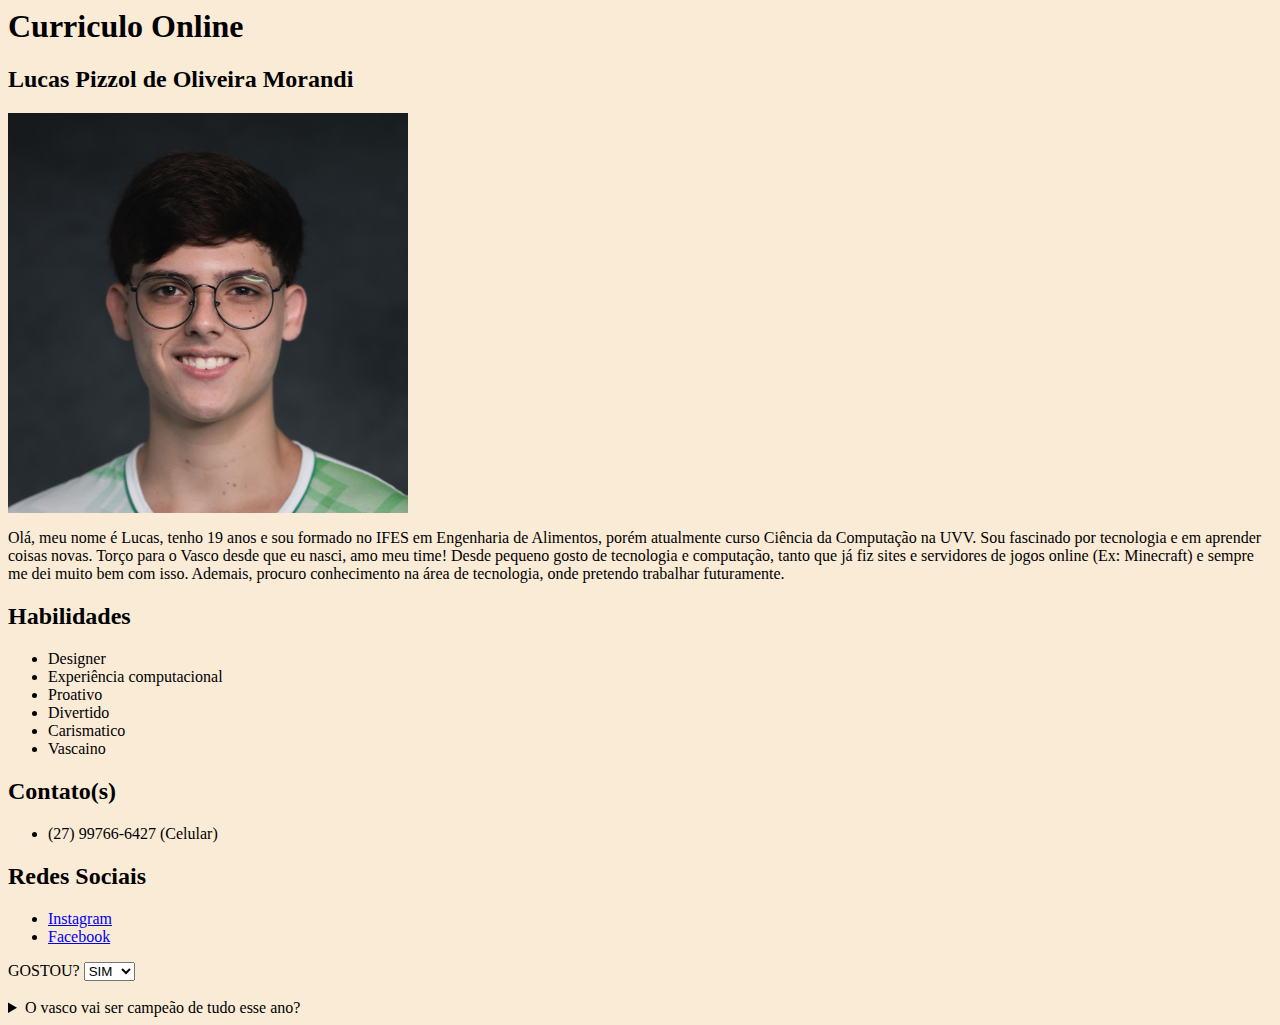
==== index.html @ 5983c0f1 "Index" ====
<html>
    <head>
        <title>Curriculo Online</title>

        <body>
            <style>
                body {background-color: antiquewhite

                }
            </style>
            <h1>Curriculo Online</h1>
            <h2>Lucas Pizzol de Oliveira Morandi</h2>
            <img width="400px" src="FOLDER.jpg" alt="">
            
            <p>Olá, meu nome é Lucas, tenho 19 anos e sou formado no IFES em Engenharia de Alimentos, porém atualmente curso Ciência da Computação na UVV. Sou fascinado por tecnologia e em aprender coisas novas. Torço para o Vasco desde que eu nasci, amo meu time! Desde pequeno gosto de tecnologia e computação, tanto que já fiz sites e servidores de jogos online (Ex: Minecraft) e sempre me dei muito bem com isso. Ademais, procuro conhecimento na área de tecnologia, onde pretendo trabalhar futuramente. </p>
            <h2>Habilidades</h2>
            <ul>
            
                <li>Designer</li>
                <li>Experiência computacional</li>
                <li>Proativo</li>
                <li>Divertido</li>
                <li>Carismatico</li>
                <li>Vascaino</li>
            </ul>

            <h2>Contato(s)</h2>
            <ul>
                <li>(27) 99766-6427 (Celular)</li>
            </ul>
            
            <h2>Redes Sociais</h2>
            <ul>
            <li><a href="https://www.instagram.com/lucaspizzol/" target="_blank">Instagram</li></a>
            <li><a href="https://www.facebook.com/lucaspizzol/" target="_blank">Facebook</li></a>
            </ul>
            <label for="GOSTOU?">GOSTOU?</label>
            <select name="GOSTOU?" id="GOSTOU?">
                <option value="SIM">SIM</option>
                <option value="NÃO">NÃO</option>
            </select>
            <br></br>
            <details>
                <summary>O vasco vai ser campeão de tudo esse ano?</summary>
                <p>Com certeza</p>
                <img width="100px" src="escudo-do-vasco-da-gama.webp" alt="">
            </details>



        </body>
    </head>
</html>
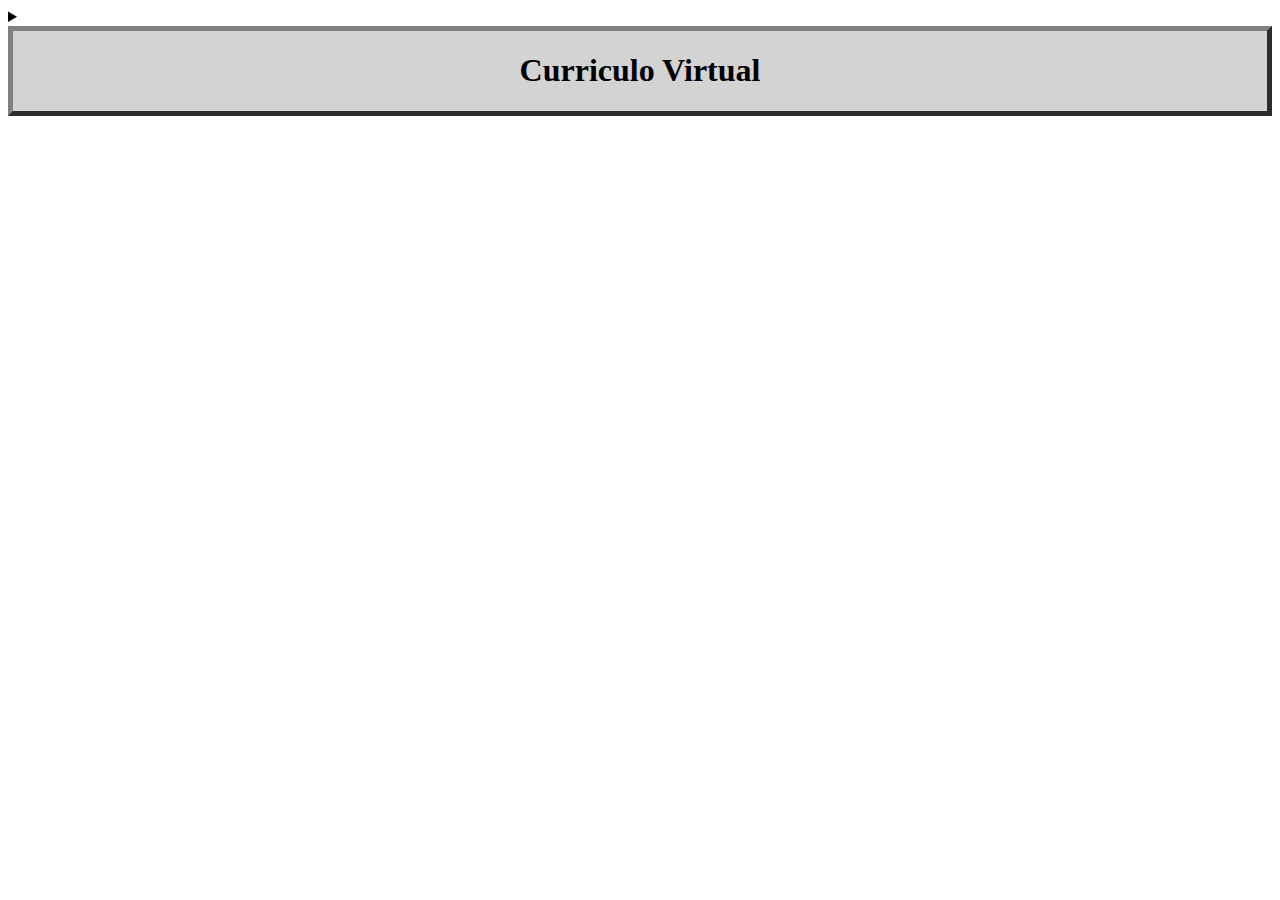
==== commit 66f3873d: "Terceira atualização" ====
--- a/index.html
+++ b/index.html
@@ -1,14 +1,22 @@
 <html>
     <head>
-        <title>Curriculo Online</title>
+        <title>Curriculo Virtual</title>
 
         <body>
             <style>
-                body {background-color: antiquewhite
+                body {background-color: white
 
                 }
+
+                .myDiv {
+                    border: 5px outset gray;
+                    background-color: lightgray;
+                    text-align: center;
+                }
+
             </style>
-            <h1>Curriculo Online</h1>
+            <details>
+                <summary><div class="myDiv"><h1>Curriculo Virtual</h1></div></summary>
             <h2>Lucas Pizzol de Oliveira Morandi</h2>
             <img width="400px" src="FOLDER.jpg" alt="">
             
@@ -31,8 +39,8 @@
             
             <h2>Redes Sociais</h2>
             <ul>
-            <li><a href="https://www.instagram.com/lucaspizzol/" target="_blank">Instagram</li></a>
-            <li><a href="https://www.facebook.com/lucaspizzol/" target="_blank">Facebook</li></a>
+            <li><a href="https://www.instagram.com/lucaspizzol/" target="_blank"><img width="50px" src="https://upload.wikimedia.org/wikipedia/commons/thumb/a/a5/Instagram_icon.png/1200px-Instagram_icon.png" alt=""></li></a>
+            <li><a href="https://www.facebook.com/lucaspizzol/" target="_blank"><img width="50px" src="https://www.gov.br/mre/pt-br/delbrasupa/facebook-logo-blue-circle-large-transparent-png.png" alt=""></li></a>
             </ul>
             <label for="GOSTOU?">GOSTOU?</label>
             <select name="GOSTOU?" id="GOSTOU?">
@@ -40,7 +48,6 @@
                 <option value="NÃO">NÃO</option>
             </select>
             <br></br>
-            <details>
                 <summary>O vasco vai ser campeão de tudo esse ano?</summary>
                 <p>Com certeza</p>
                 <img width="100px" src="escudo-do-vasco-da-gama.webp" alt="">
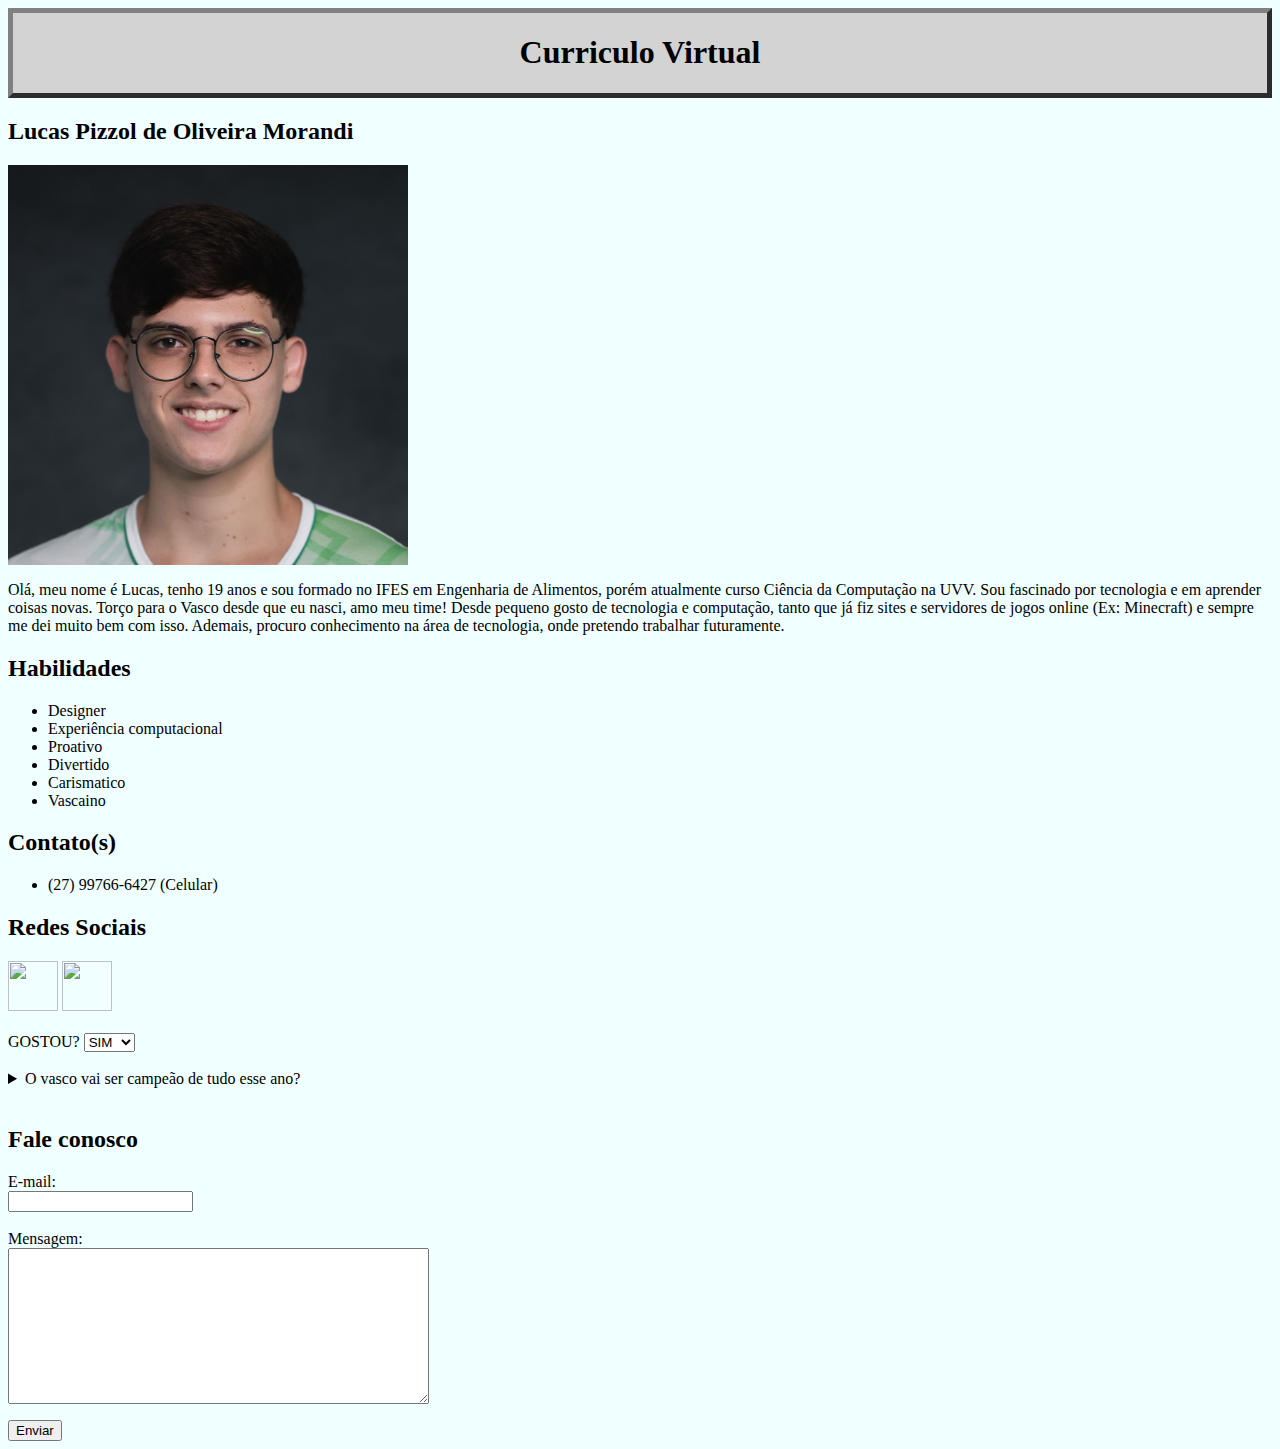
==== commit 1b9021aa: "Nova atualização" ====
--- a/index.html
+++ b/index.html
@@ -4,7 +4,7 @@
 
         <body>
             <style>
-                body {background-color: white
+                body {background-color: azure
 
                 }
 
@@ -15,8 +15,7 @@
                 }
 
             </style>
-            <details>
-                <summary><div class="myDiv"><h1>Curriculo Virtual</h1></div></summary>
+                <div class="myDiv"><h1>Curriculo Virtual</h1></div>
             <h2>Lucas Pizzol de Oliveira Morandi</h2>
             <img width="400px" src="FOLDER.jpg" alt="">
             
@@ -38,20 +37,33 @@
             </ul>
             
             <h2>Redes Sociais</h2>
-            <ul>
-            <li><a href="https://www.instagram.com/lucaspizzol/" target="_blank"><img width="50px" src="https://upload.wikimedia.org/wikipedia/commons/thumb/a/a5/Instagram_icon.png/1200px-Instagram_icon.png" alt=""></li></a>
-            <li><a href="https://www.facebook.com/lucaspizzol/" target="_blank"><img width="50px" src="https://www.gov.br/mre/pt-br/delbrasupa/facebook-logo-blue-circle-large-transparent-png.png" alt=""></li></a>
-            </ul>
+            <a href="https://www.instagram.com/lucaspizzol/" target="_blank"><img width="50px" src="https://upload.wikimedia.org/wikipedia/commons/thumb/a/a5/Instagram_icon.png/1200px-Instagram_icon.png" alt=""></a>
+            <a href="https://www.facebook.com/lucaspizzol/" target="_blank"><img width="50px" src="https://www.gov.br/mre/pt-br/delbrasupa/facebook-logo-blue-circle-large-transparent-png.png" alt=""></a>
+            <br>
+            <br>
             <label for="GOSTOU?">GOSTOU?</label>
             <select name="GOSTOU?" id="GOSTOU?">
                 <option value="SIM">SIM</option>
                 <option value="NÃO">NÃO</option>
             </select>
             <br></br>
+            <details>
                 <summary>O vasco vai ser campeão de tudo esse ano?</summary>
                 <p>Com certeza</p>
                 <img width="100px" src="escudo-do-vasco-da-gama.webp" alt="">
             </details>
+            <br>
+            
+            <h2>Fale conosco</h2>
+            <form action="/action_page.php" method="get" id="form1">
+                <label for="fname">E-mail:</label><br>
+                <input type="text" id="fname" name="fname"><br><br>
+                <label for="lname">Mensagem:</label><br>
+                <textarea id="lname" name="lname" rows="10" cols="50">
+                </textarea><br>
+                </form>
+                <button type="submit" form="form1" value="Submit" onclick="alert('Obrigado!')">Enviar</button>
+            
 
 
 
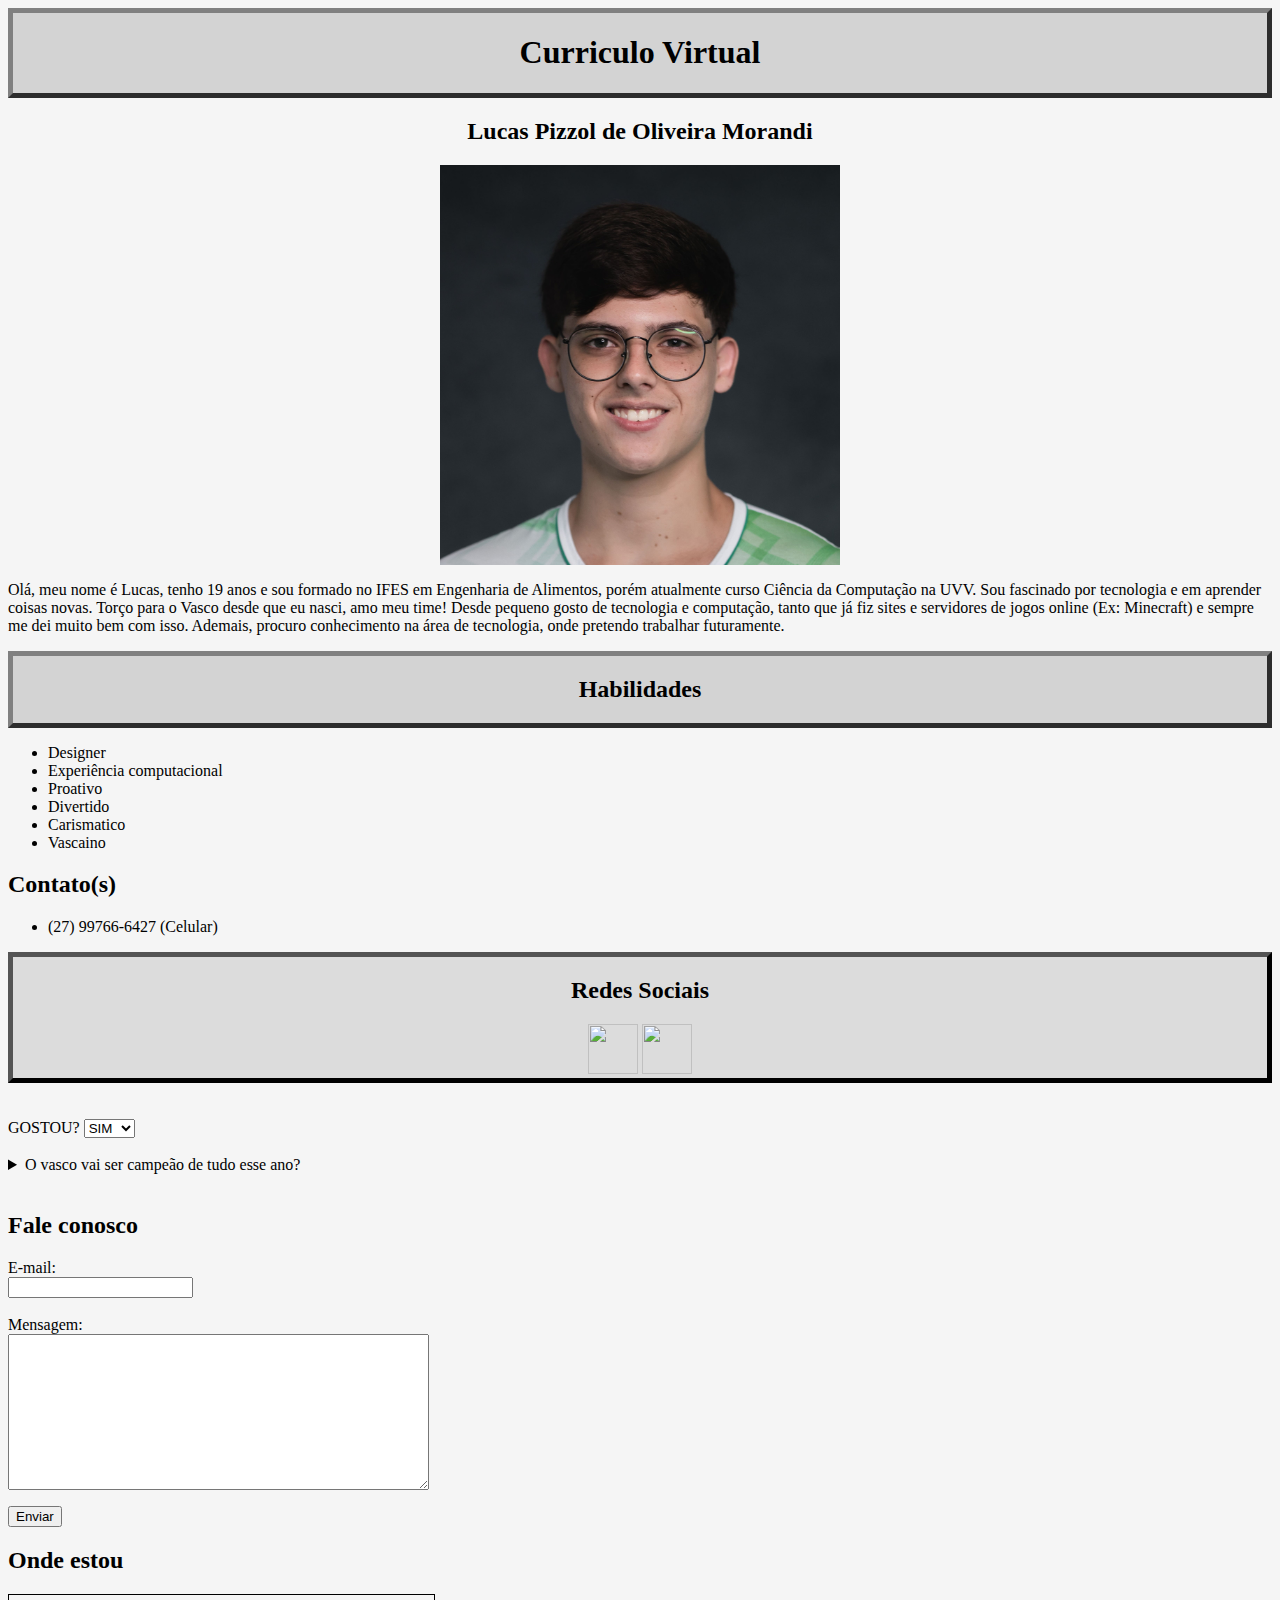
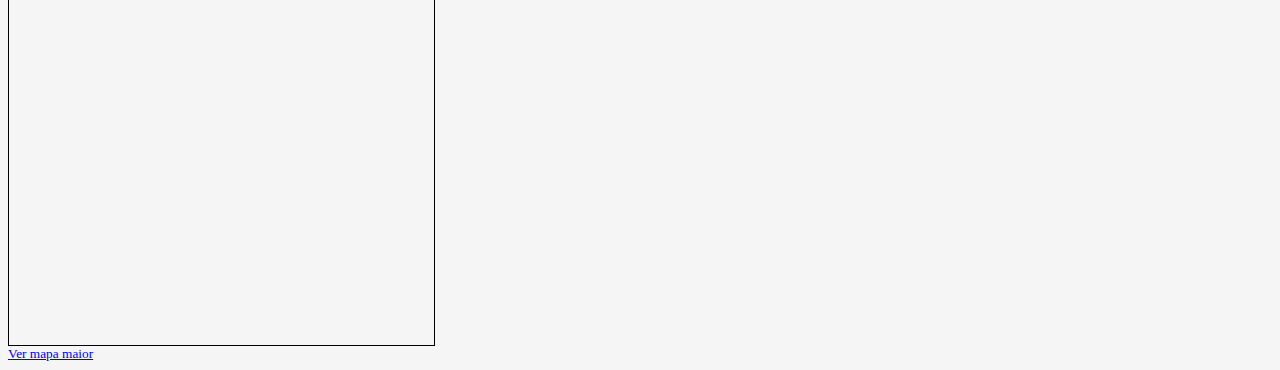
==== commit 6c150e3a: "VASCo" ====
--- a/index.html
+++ b/index.html
@@ -4,7 +4,7 @@
 
         <body>
             <style>
-                body {background-color: azure
+                body {background-color: whitesmoke
 
                 }
 
@@ -14,13 +14,38 @@
                     text-align: center;
                 }
 
+                h2 {
+                    color: black;
+                }
+
+                div#header {
+                    background-color: whitesmoke;
+                    text-align: center;
+        
+                }
+
+                div#habilidades {
+                    border: 5px outset gray;
+                    background-color: lightgray;
+                    text-align: center;
+                }
+
+                div#insta {
+                    border: 5px outset black;
+                    background-color: gainsboro;
+                    text-align: center;
+                }
             </style>
                 <div class="myDiv"><h1>Curriculo Virtual</h1></div>
-            <h2>Lucas Pizzol de Oliveira Morandi</h2>
-            <img width="400px" src="FOLDER.jpg" alt="">
+            <div id="header">
+                <h2>Lucas Pizzol de Oliveira Morandi</h2>
+                <img width="400px" src="FOLDER.jpg" alt="">
+            </div>
             
             <p>Olá, meu nome é Lucas, tenho 19 anos e sou formado no IFES em Engenharia de Alimentos, porém atualmente curso Ciência da Computação na UVV. Sou fascinado por tecnologia e em aprender coisas novas. Torço para o Vasco desde que eu nasci, amo meu time! Desde pequeno gosto de tecnologia e computação, tanto que já fiz sites e servidores de jogos online (Ex: Minecraft) e sempre me dei muito bem com isso. Ademais, procuro conhecimento na área de tecnologia, onde pretendo trabalhar futuramente. </p>
+            <div id="habilidades">
             <h2>Habilidades</h2>
+            </div>
             <ul>
             
                 <li>Designer</li>
@@ -31,14 +56,17 @@
                 <li>Vascaino</li>
             </ul>
 
+
+
             <h2>Contato(s)</h2>
             <ul>
                 <li>(27) 99766-6427 (Celular)</li>
             </ul>
-            
+            <div id="insta">
             <h2>Redes Sociais</h2>
             <a href="https://www.instagram.com/lucaspizzol/" target="_blank"><img width="50px" src="https://upload.wikimedia.org/wikipedia/commons/thumb/a/a5/Instagram_icon.png/1200px-Instagram_icon.png" alt=""></a>
             <a href="https://www.facebook.com/lucaspizzol/" target="_blank"><img width="50px" src="https://www.gov.br/mre/pt-br/delbrasupa/facebook-logo-blue-circle-large-transparent-png.png" alt=""></a>
+            </div>
             <br>
             <br>
             <label for="GOSTOU?">GOSTOU?</label>
@@ -63,6 +91,9 @@
                 </textarea><br>
                 </form>
                 <button type="submit" form="form1" value="Submit" onclick="alert('Obrigado!')">Enviar</button>
+
+            <h2>Onde estou</h2>
+            <iframe width="425" height="350" src="https://www.openstreetmap.org/export/embed.html?bbox=-43.23120117187501%2C-24.9362573230613%2C-28.729248046875004%2C-15.675932151334584&amp;layer=mapnik" style="border: 1px solid black"></iframe><br/><small><a href="https://www.openstreetmap.org/#map=7/-20.376/-35.980">Ver mapa maior</a></small>
             
 
 
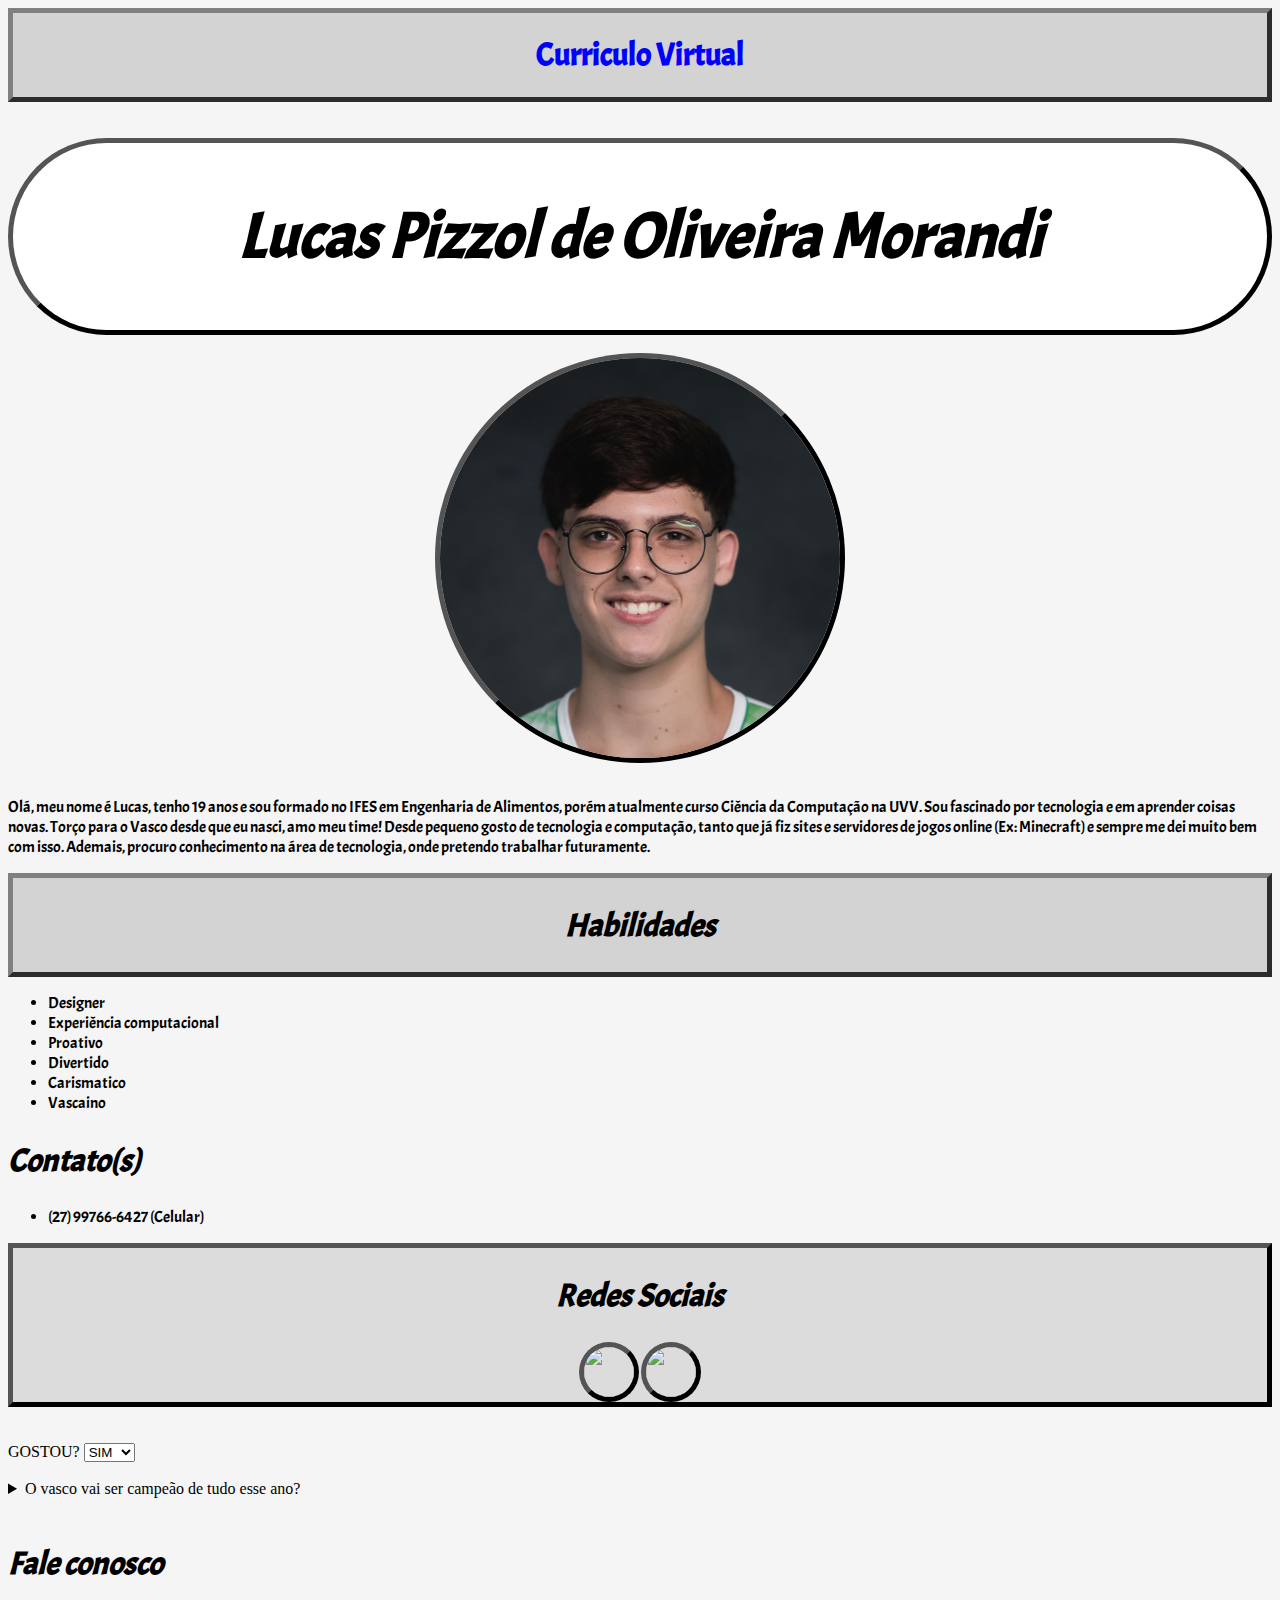
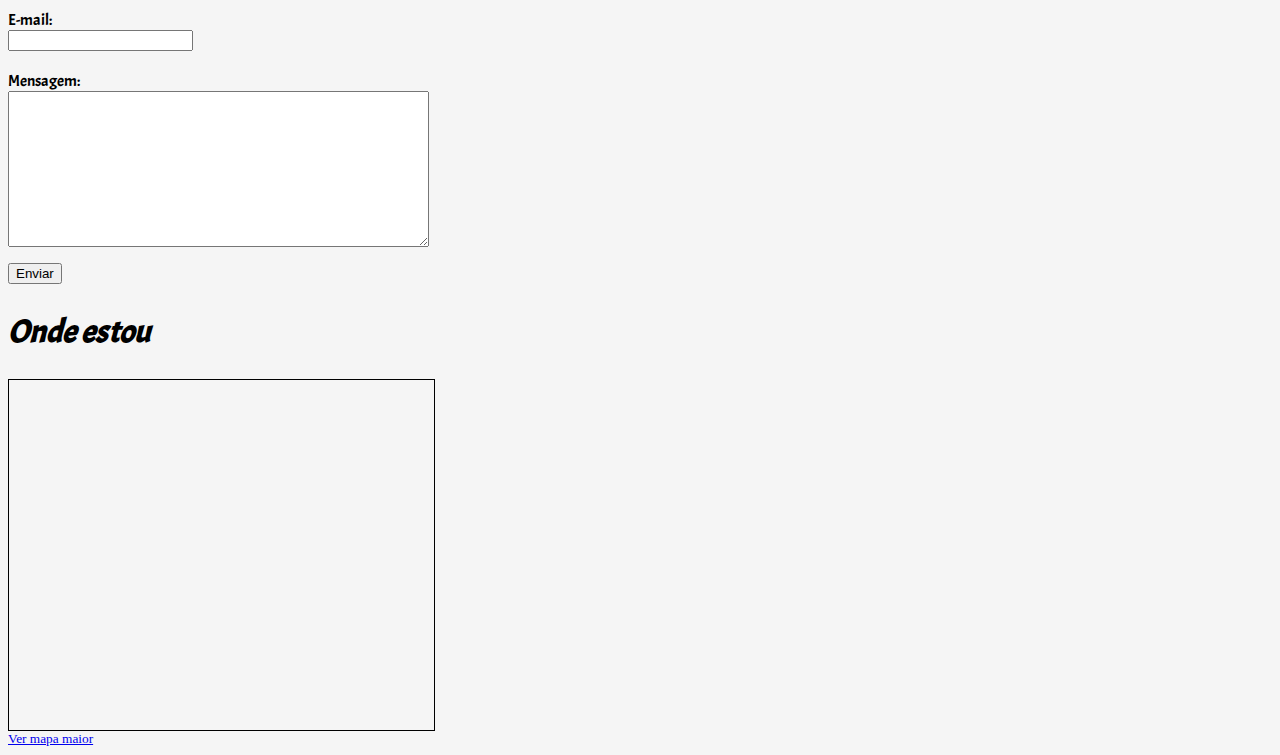
==== commit 6b9e6834: "css" ====
--- a/index.html
+++ b/index.html
@@ -1,9 +1,11 @@
 <html>
     <head>
+        <link rel="stylesheet" href="index.css">
         <title>Curriculo Virtual</title>
 
         <body>
             <style>
+                
                 body {background-color: whitesmoke
 
                 }
@@ -12,15 +14,30 @@
                     border: 5px outset gray;
                     background-color: lightgray;
                     text-align: center;
+                    font-weight: bold;
+                    font-family: "Acme", sans-serif;
+                    font-weight: 400;
+                    font-style: normal;;
+                    color: blue;
                 }
 
                 h2 {
                     color: black;
+                    font-size: 200%;
+                    font-weight: bold;
+                    font-style: italic;
                 }
 
                 div#header {
-                    background-color: whitesmoke;
+                    background-color: white;
                     text-align: center;
+                    font-size: 200%;
+                    border-radius: 50pc;
+                    border: 5px outset black;
+                    font-weight: bold;
+                    font-family: "Acme", sans-serif;
+                    font-weight: 400;
+                    font-style: normal;;
         
                 }
 
@@ -28,18 +45,28 @@
                     border: 5px outset gray;
                     background-color: lightgray;
                     text-align: center;
+                    font-weight: bold;
+                    font-family: "Acme", sans-serif;
+                    font-weight: 400;
+                    font-style: normal;;
                 }
 
                 div#insta {
                     border: 5px outset black;
                     background-color: gainsboro;
                     text-align: center;
+                    font-weight: bold;
+                    font-family: "Acme", sans-serif;
+                    font-weight: 400;
+                    font-style: normal;;
                 }
             </style>
-                <div class="myDiv"><h1>Curriculo Virtual</h1></div>
+                <div class="myDiv"><h1>Curriculo Virtual</h1></div><br><br>
             <div id="header">
                 <h2>Lucas Pizzol de Oliveira Morandi</h2>
-                <img width="400px" src="FOLDER.jpg" alt="">
+            </div>
+            <div id="center"><br>
+                <img width="400px" src="FOLDER.jpg" alt=""><br><br>
             </div>
             
             <p>Olá, meu nome é Lucas, tenho 19 anos e sou formado no IFES em Engenharia de Alimentos, porém atualmente curso Ciência da Computação na UVV. Sou fascinado por tecnologia e em aprender coisas novas. Torço para o Vasco desde que eu nasci, amo meu time! Desde pequeno gosto de tecnologia e computação, tanto que já fiz sites e servidores de jogos online (Ex: Minecraft) e sempre me dei muito bem com isso. Ademais, procuro conhecimento na área de tecnologia, onde pretendo trabalhar futuramente. </p>
@@ -82,6 +109,7 @@
             </details>
             <br>
             
+            <div id="lalala">
             <h2>Fale conosco</h2>
             <form action="/action_page.php" method="get" id="form1">
                 <label for="fname">E-mail:</label><br>
@@ -91,6 +119,7 @@
                 </textarea><br>
                 </form>
                 <button type="submit" form="form1" value="Submit" onclick="alert('Obrigado!')">Enviar</button>
+            </div>
 
             <h2>Onde estou</h2>
             <iframe width="425" height="350" src="https://www.openstreetmap.org/export/embed.html?bbox=-43.23120117187501%2C-24.9362573230613%2C-28.729248046875004%2C-15.675932151334584&amp;layer=mapnik" style="border: 1px solid black"></iframe><br/><small><a href="https://www.openstreetmap.org/#map=7/-20.376/-35.980">Ver mapa maior</a></small>
--- a/index.css
+++ b/index.css
@@ -0,0 +1,41 @@
+@import url('https://fonts.googleapis.com/css2?family=Acme&family=Lobster&family=Pacifico&display=swap');
+
+
+li {
+    font-weight: bold;
+    font-family: "Acme", sans-serif;
+    font-weight: 400;
+    font-style: normal;
+    
+}
+
+p {
+    font-weight: bold;
+    font-family: "Acme", sans-serif;
+    font-weight: 400;
+    font-style: normal;
+}
+
+h2 {
+    font-family: "Acme", sans-serif;
+    font-weight: 400;
+    font-style: normal;
+}
+
+img {
+    border-radius: 15pc;
+    text-align: center;
+    border: 5px outset black;
+}
+
+#center {
+    text-align: center;
+}
+
+#lalala {
+    font-weight: bold;
+    font-family: "Acme", sans-serif;
+    font-weight: 400;
+    font-style: normal;
+
+}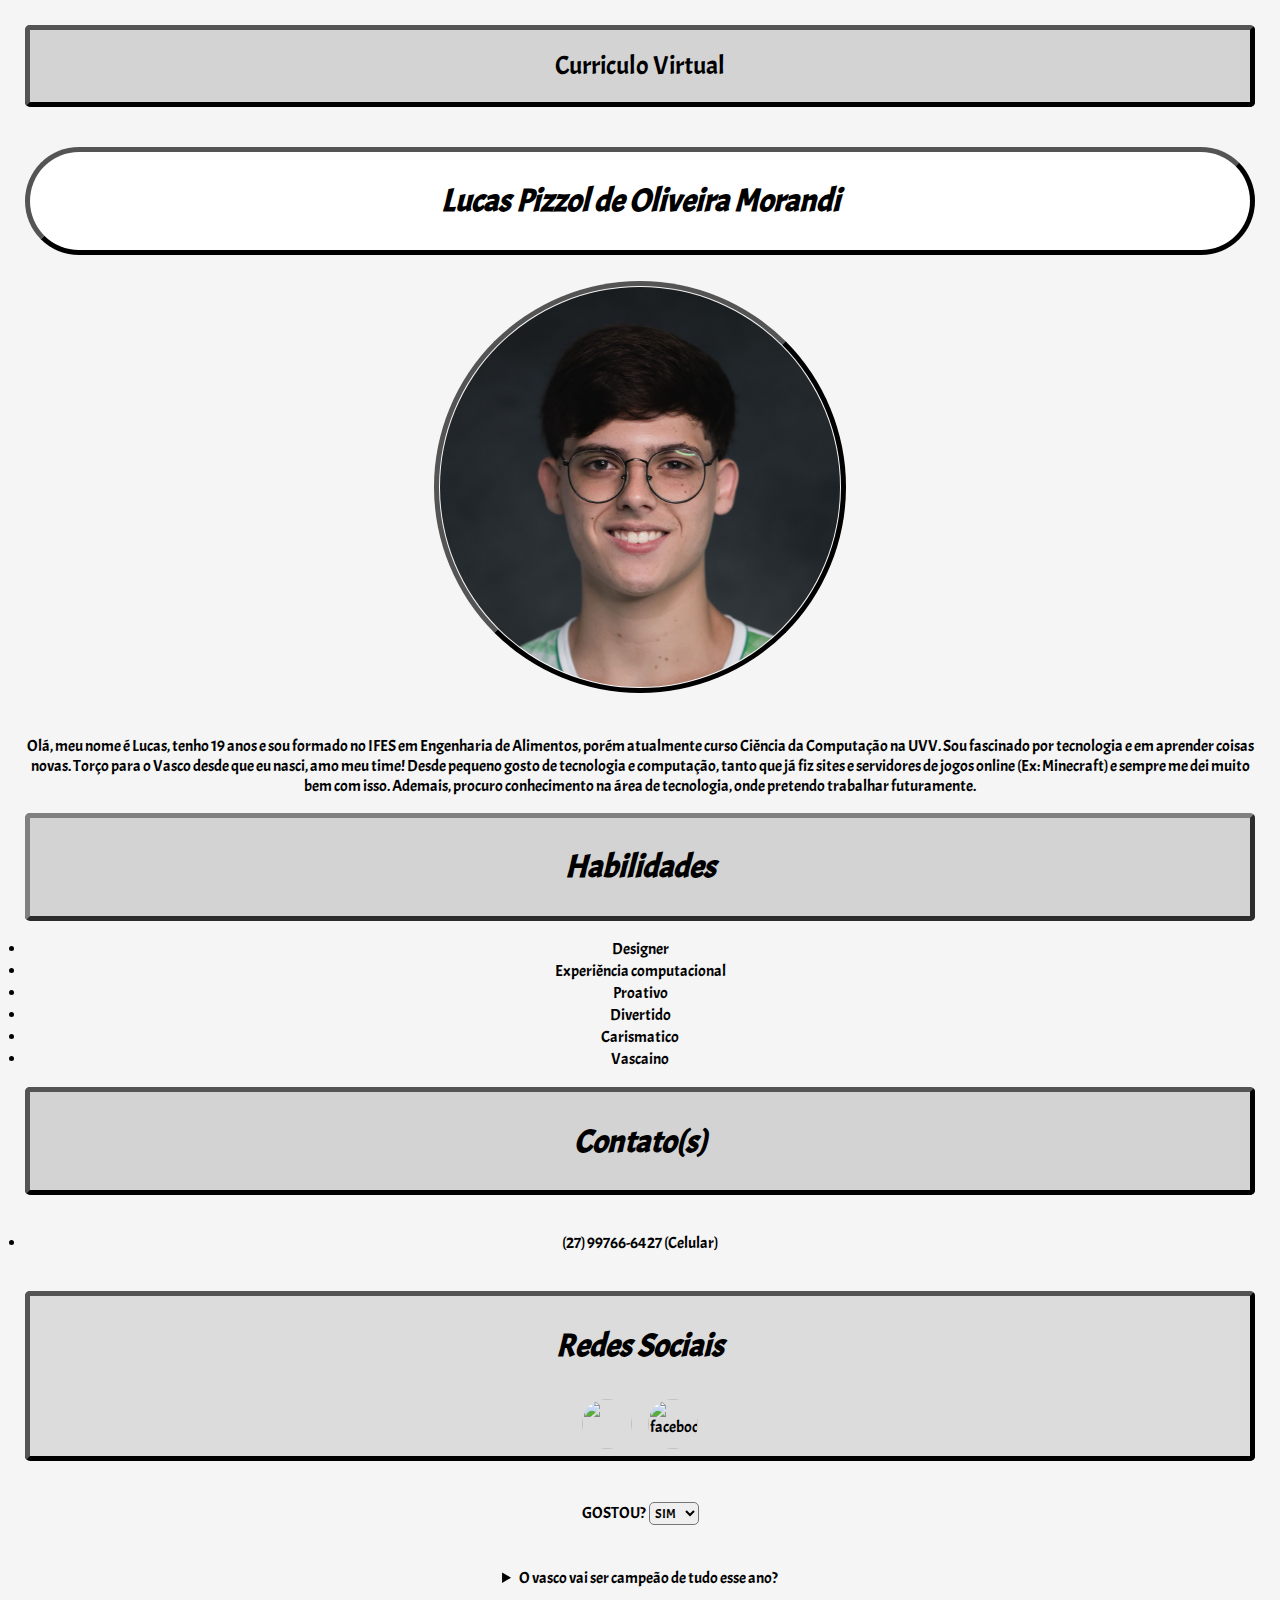
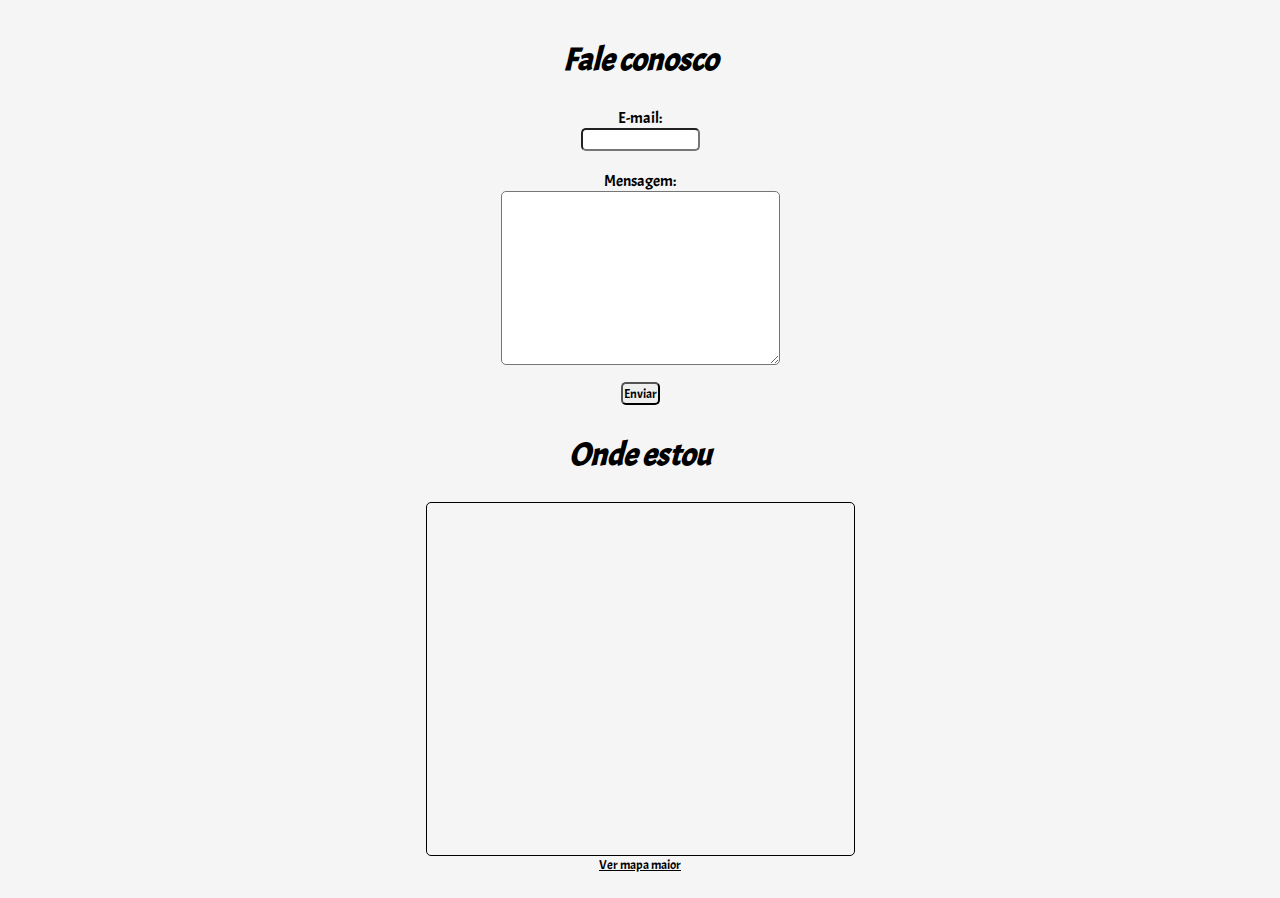
==== commit 04c01188: "adaaaa" ====
--- a/index.html
+++ b/index.html
@@ -6,19 +6,23 @@
         <body>
             <style>
                 
-                body {background-color: whitesmoke
+                body {background-color: whitesmoke;
+                      text-align: center;
+                      padding: 1pc;
+
 
                 }
 
                 .myDiv {
-                    border: 5px outset gray;
+                    border: 5px outset black;
                     background-color: lightgray;
                     text-align: center;
                     font-weight: bold;
                     font-family: "Acme", sans-serif;
-                    font-weight: 400;
+                    font-weight: 200;
                     font-style: normal;;
                     color: blue;
+                    font-size: small;
                 }
 
                 h2 {
@@ -31,7 +35,7 @@
                 div#header {
                     background-color: white;
                     text-align: center;
-                    font-size: 200%;
+                    font-size: 100%;
                     border-radius: 50pc;
                     border: 5px outset black;
                     font-weight: bold;
@@ -82,25 +86,26 @@
                 <li>Carismatico</li>
                 <li>Vascaino</li>
             </ul>
-
-
-
+            <div id="contato">
             <h2>Contato(s)</h2>
-            <ul>
+            </div>
+            <ul><br>
                 <li>(27) 99766-6427 (Celular)</li>
-            </ul>
+            </ul><br>
             <div id="insta">
             <h2>Redes Sociais</h2>
             <a href="https://www.instagram.com/lucaspizzol/" target="_blank"><img width="50px" src="https://upload.wikimedia.org/wikipedia/commons/thumb/a/a5/Instagram_icon.png/1200px-Instagram_icon.png" alt=""></a>
-            <a href="https://www.facebook.com/lucaspizzol/" target="_blank"><img width="50px" src="https://www.gov.br/mre/pt-br/delbrasupa/facebook-logo-blue-circle-large-transparent-png.png" alt=""></a>
-            </div>
+            <a href="https://www.facebook.com/lucaspizzol/" target="_blank"><img width="50px" src="https://www.gov.br/mre/pt-br/delbrasupa/facebook-logo-blue-circle-large-transparent-png.png" alt="facebook"></a>
+            <br></div>
             <br>
             <br>
+            <div id="gostei">
             <label for="GOSTOU?">GOSTOU?</label>
             <select name="GOSTOU?" id="GOSTOU?">
                 <option value="SIM">SIM</option>
                 <option value="NÃO">NÃO</option>
             </select>
+            </div>
             <br></br>
             <details>
                 <summary>O vasco vai ser campeão de tudo esse ano?</summary>
--- a/index.css
+++ b/index.css
@@ -1,5 +1,19 @@
 @import url('https://fonts.googleapis.com/css2?family=Acme&family=Lobster&family=Pacifico&display=swap');
 
+* {
+    color: black;
+    padding: 1px;
+    border-radius: 5px;
+    font-weight: bold;
+    font-family: "Acme", sans-serif;
+    font-weight: 400;
+    font-style: normal;
+}
+
+* img {
+    border-radius: 15pc;
+    margin: 5;
+}
 
 li {
     font-weight: bold;
@@ -22,7 +36,7 @@
     font-style: normal;
 }
 
-img {
+#center img {
     border-radius: 15pc;
     text-align: center;
     border: 5px outset black;
@@ -38,4 +52,14 @@
     font-weight: 400;
     font-style: normal;
 
-}+}
+
+#contato {
+    text-align: center;
+    border: 5px outset black;
+    background-color: lightgray;
+}
+
+summary {
+    color: black;
+}
